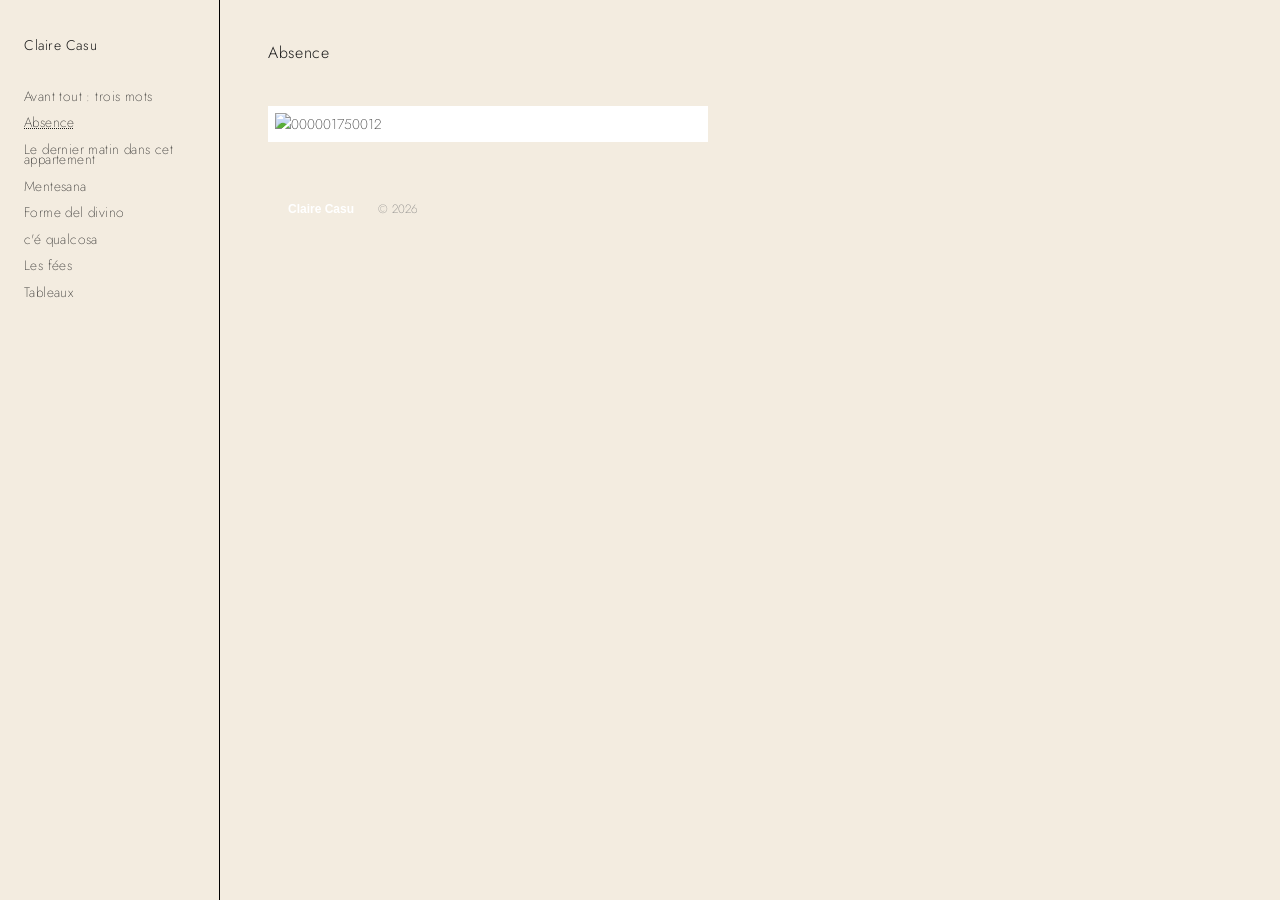
==== page2.html @ f45cf000 "Première version Upload du 19/10" ====
<!DOCTYPE html>
<html lang="fr">
<head>
<meta charset="UTF-8">
<meta name="viewport" content="width=device-width, initial-scale=1">
<title>Claire Casu — Absence</title>
<link rel="preconnect" href="https://fonts.googleapis.com">
<link rel="preconnect" href="https://fonts.gstatic.com" crossorigin>
<link href="https://fonts.googleapis.com/css2?family=Jost:wght@200;300;400&display=swap" rel="stylesheet">
<link rel="stylesheet" href="style.css">
</head>
<body>

<aside class="sidebar">
    <h1 class="site-title">Claire Casu</h1>
    <nav>
        <ul>
            
            <li><a href="page1.html" class="">Avant tout : trois mots</a></li>
            
            <li><a href="page2.html" class="active">Absence</a></li>
            
            <li><a href="page3.html" class="">Le dernier matin dans cet appartement</a></li>
            
            <li><a href="page4.html" class="">Mentesana</a></li>
            
            <li><a href="page5.html" class="">Forme del divino</a></li>
            
            <li><a href="page6.html" class="">c'é qualcosa</a></li>
            
            <li><a href="page7.html" class="">Les fées</a></li>
            
            <li><a href="page8.html" class="">Tableaux</a></li>
            
        </ul>
    </nav>
</aside>

<div class="content">
    <h2 class="page-title">Absence</h2>

    

    <div class="stack grid-2">
        
        <figure class="photo">
            <img src="images/page2_000001750012.jpg" alt="000001750012">
        </figure>
        
    </div>

    <footer><a href="https://instagram.com/clairecasu" target="_blank" rel="noopener noreferrer" class="btn-instagram">
  Claire Casu
</a> &copy; 2026</footer>
</div>

</body>
</html>
---- style.css ----
/* ===== Base ===== */

:root {
    --beige: #f3ece0;     /* fond beige doux, partagé par la page et le menu */
    --text: #1a1a1a;
    --line: #000;
}

* {
    box-sizing: border-box;
}

body {
    margin: 0;
    background-color: var(--beige);
    color: var(--text);
    font-family: 'Jost', sans-serif;
    font-weight: 200;       /* police fine */
    font-size: 14px;        /* police petite */
    line-height: 1.6;
    -webkit-font-smoothing: antialiased;
}

/* ===== Menu fixe à gauche ===== */

.sidebar {
    position: fixed;
    top: 0;
    left: 0;
    width: 220px;
    height: 100vh;
    background-color: var(--beige);
    border-right: 0.5px solid var(--line);
    padding: 2.5rem 1.5rem;
    line-height: 75%;
}

.site-title {
    font-family: 'Jost', sans-serif;
    font-weight: 300;
    font-size: 14px;
    letter-spacing: 0.04em;
    text-align: left;
    margin: 0 0 2.5rem 0;
}

.sidebar nav ul {
    list-style: none;
    padding: 0;
    margin: 0;
    text-align: left;
}

.sidebar nav li {
    margin-bottom: 1rem;
}

.sidebar nav a {
    text-decoration: none;
    color: var(--text);
    font-size: 0.85rem;
    letter-spacing: 0.03em;
}

.sidebar nav a:hover,
.sidebar nav a.active {
    text-decoration: underline;
    text-decoration-style: dotted;
    text-decoration-thickness: 1px;
}

/* ===== Contenu ===== */

.content {
    margin-left: 220px;
    padding: 2.5rem 3rem;
    max-width: 1000px;
}

.page-title {
    font-weight: 300;
    font-size: 1rem;
    letter-spacing: 0.04em;
    text-align: left;       /* aligné à gauche, comme le menu */
    margin: 0 0 2.5rem 0;
}

/* Taille des images : ajuste cette valeur pour les agrandir/réduire */
:root {
    --photo-max-width: 380px;
}


/* Texte libre affiché en haut de page, sous le titre */
.page-text {
    margin: 0 0 2.5rem 0;
    max-width: 560px;
}

.page-text p {
    margin: 0 0 1.2rem 0;
    font-weight: 300;
    font-size: 0.9rem;
    line-height: 1.8;
}

.page-text p:last-child {
    margin-bottom: 0;
}

/* ----- Mise en page "pile" (par défaut) : une colonne ----- */
.stack {
    display: flex;
    flex-direction: column;
    gap: 2rem;
}

/* ----- Mise en page "grille" : 2 colonnes -----
   Activée en mettant LAYOUT = "grid" dans generate_site.py. */
.stack.grid-2 {
    display: grid;
    grid-template-columns: repeat(2, 1fr);
    gap: 1.5rem;
    align-items: start;
}

.photo {
    margin: 0;
    max-width: var(--photo-max-width);
    background-color: #fff;     /* marge blanche autour de l'image */
    padding: 7px;
    /* border: 1px solid #e5ddcd; */
}

.photo img {
    width: 100%;
    height: auto;
    display: block;
}

.stack.grid-2 .photo {
    max-width: 100%;            /* en grille, l'image occupe sa colonne */
}

.empty {
    color: #777;
    font-style: italic;
}

footer {
    margin-top: 3rem;
    font-size: 0.75rem;
    color: #777;
    text-align: left;
}

/* Bouton Instagram */
.btn-instagram {
  display: inline-block;
  padding: 10px 20px;
  background-color: #E1306C 40%; /* Couleur caractéristique d'Instagram */
  color: #FFFFFF;
  text-decoration: none;
  font-family: Arial, sans-serif;
  font-weight: bold;
  border-radius: 5px;
  transition: background-color 0.3s ease;
}

.btn-instagram:hover {
  background-color: #C13584; /* Couleur plus sombre au survol */
}
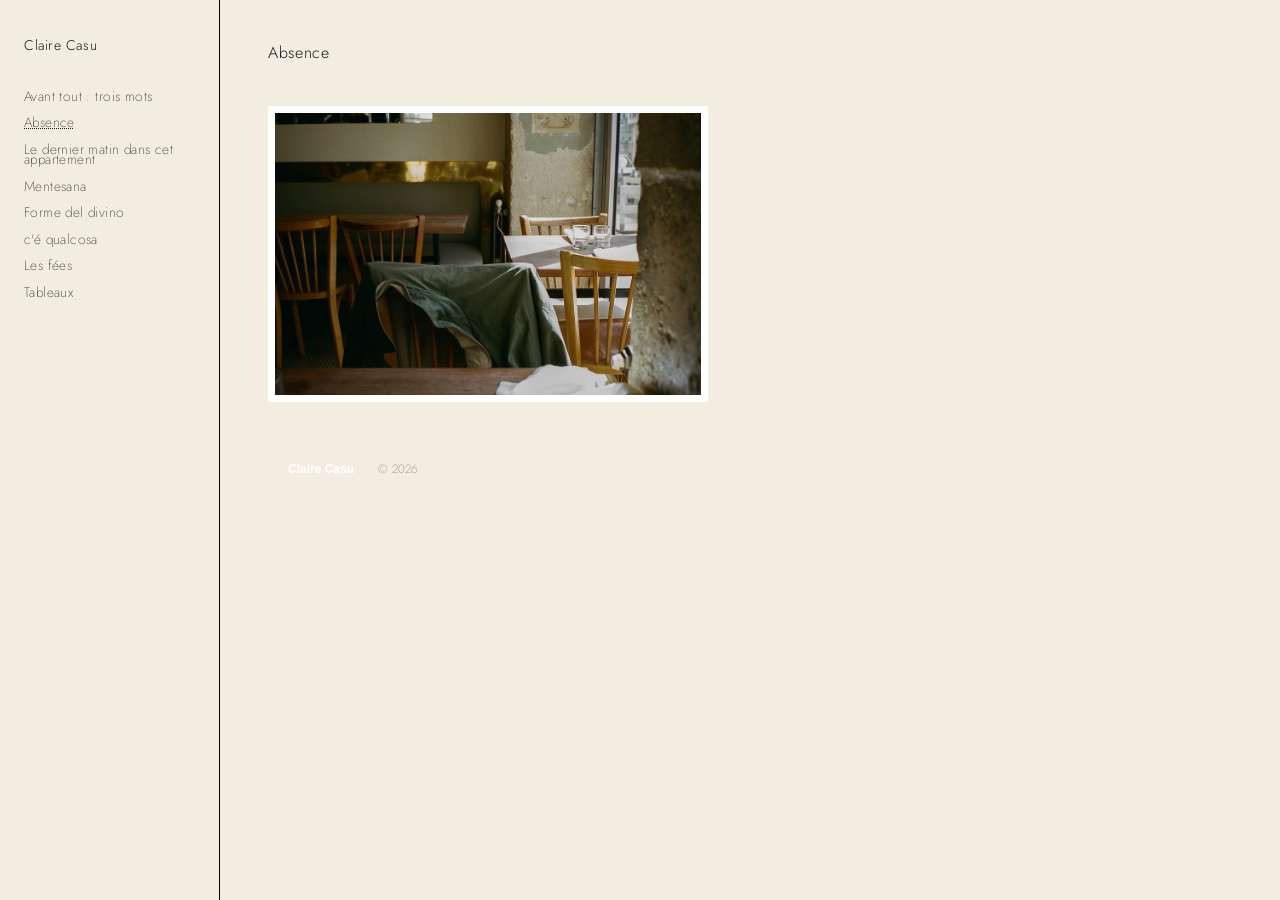
==== commit 3309cb6c: "Version 2 du 19/10 Avec l'index" ====
--- a/page2.html
+++ b/page2.html
@@ -16,7 +16,7 @@
     <nav>
         <ul>
             
-            <li><a href="page1.html" class="">Avant tout : trois mots</a></li>
+            <li><a href="index.html" class="">Avant tout : trois mots</a></li>
             
             <li><a href="page2.html" class="active">Absence</a></li>
             
